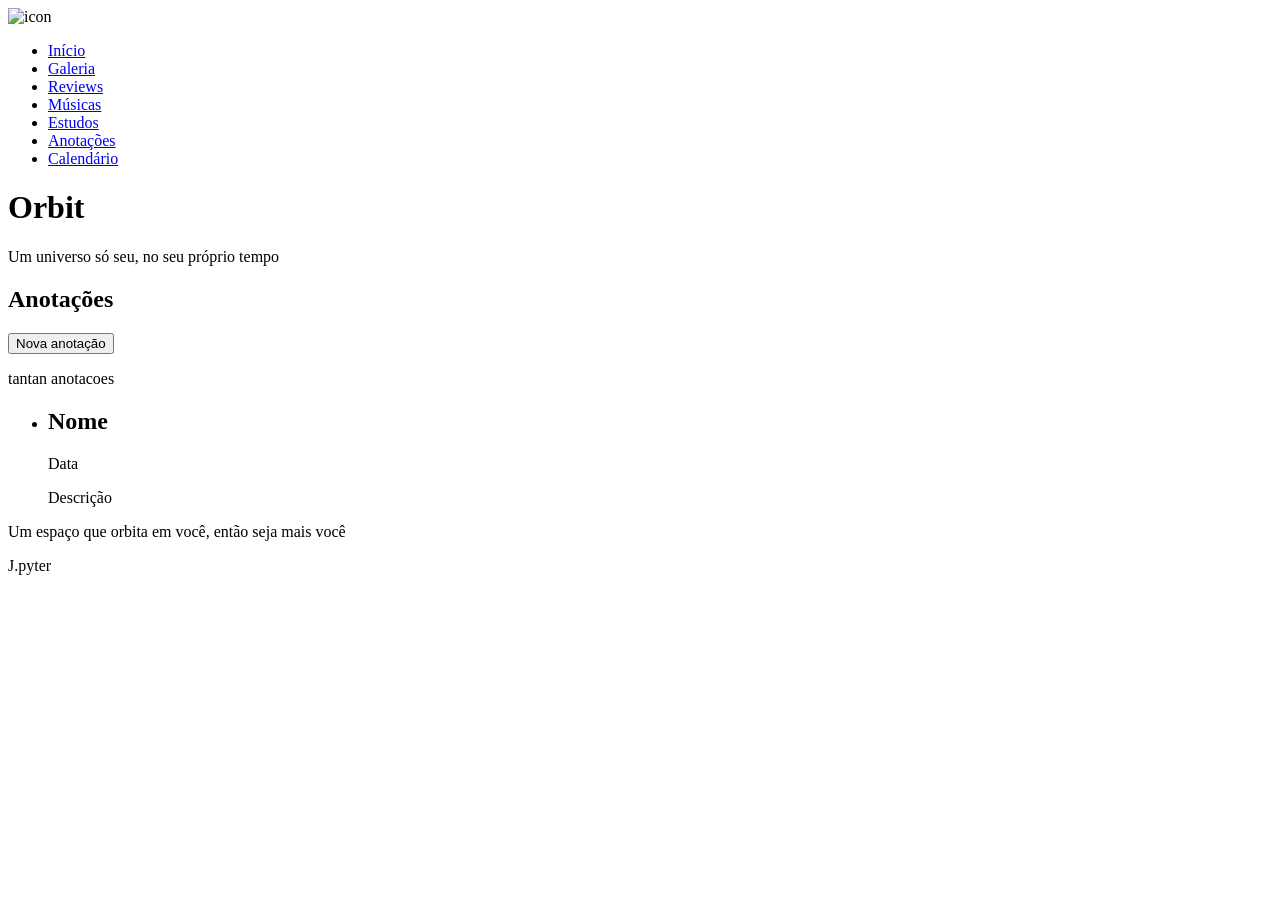
==== anotacoes.html @ dffd22e0 "chore: adiciona estrutura inicial do Orbit" ====
<!DOCTYPE html>
<html lang="pt-BR">
<head>
  <meta charset="utf-8">
  <meta name="viewport" content="width=device-width, initial-scale=1">
  <title>Anotações · Jpyter</title>
  <link rel="stylesheet" href="css/style.css">
</head>
<body>
  <header class="cabecalho">
      <nav class="navegacao">
          <img src="..." alt="icon">
          <ul>
            <li><a href="home.html">Início</a></li>
            <li><a href="galeria.html">Galeria</a></li>
            <li><a href="reviews.html">Reviews</a></li>
            <li><a href="musicas.html">Músicas</a></li>
            <li><a href="estudos.html">Estudos</a></li>
            <li><a href="anotacoes.html">Anotações</a></li>
            <li><a href="calendario.html">Calendário</a></li>
          </ul>    
      </nav>
      <h1>Orbit</h1>
      <p>Um universo só seu, no seu próprio tempo</p>
  </header>

  <main>
    <section id="reviews">
      <h2>Anotações</h2>
      <button type="submit" class="nova-anotacao">Nova anotação</button>
      <p>tantan anotacoes</p>
      <ul>
        <li>
          <article>
            <h2>Nome</h2>
            <time datetime="">Data</time>
            <p>Descrição</p>
          </article>
        </li>
      </ul>
    </section>
  </main>

  <!-- Nova Anotação -->
   <div class="modal" id="modal-anotacao" hidden>
    <header class="modal-cabecalho">
        <h2>Adicione uma nova anotação</h2>
        <button
            type="submit"
            class="modal-fechar"
            aria-label="Fechar janela"
            data-fechar-modal="modal-foto"
        >
          &times;
        </button>
      </header>

      <form action="" method="post" id="form-anotacao">
        <p>
          <label for="n-anotacao">Titulo:</label>
          <input type="text" name="n-anotacao" id="n-anotacao">
        </p>
        <p>
          <label for="descricao">Descricao</label>
          <input type="text" id="descricao" name="descricao">
          <input type="file" name="arquivo" id="arquivo">
        </p>
        <button type="submit"> Adicionar nova anotacao</button>
      </form>
  </div>

  <footer>
      <p>Um espaço que orbita em você, então seja mais você</p>
      <p>J.pyter</p>
  </footer>

</body>
</html>
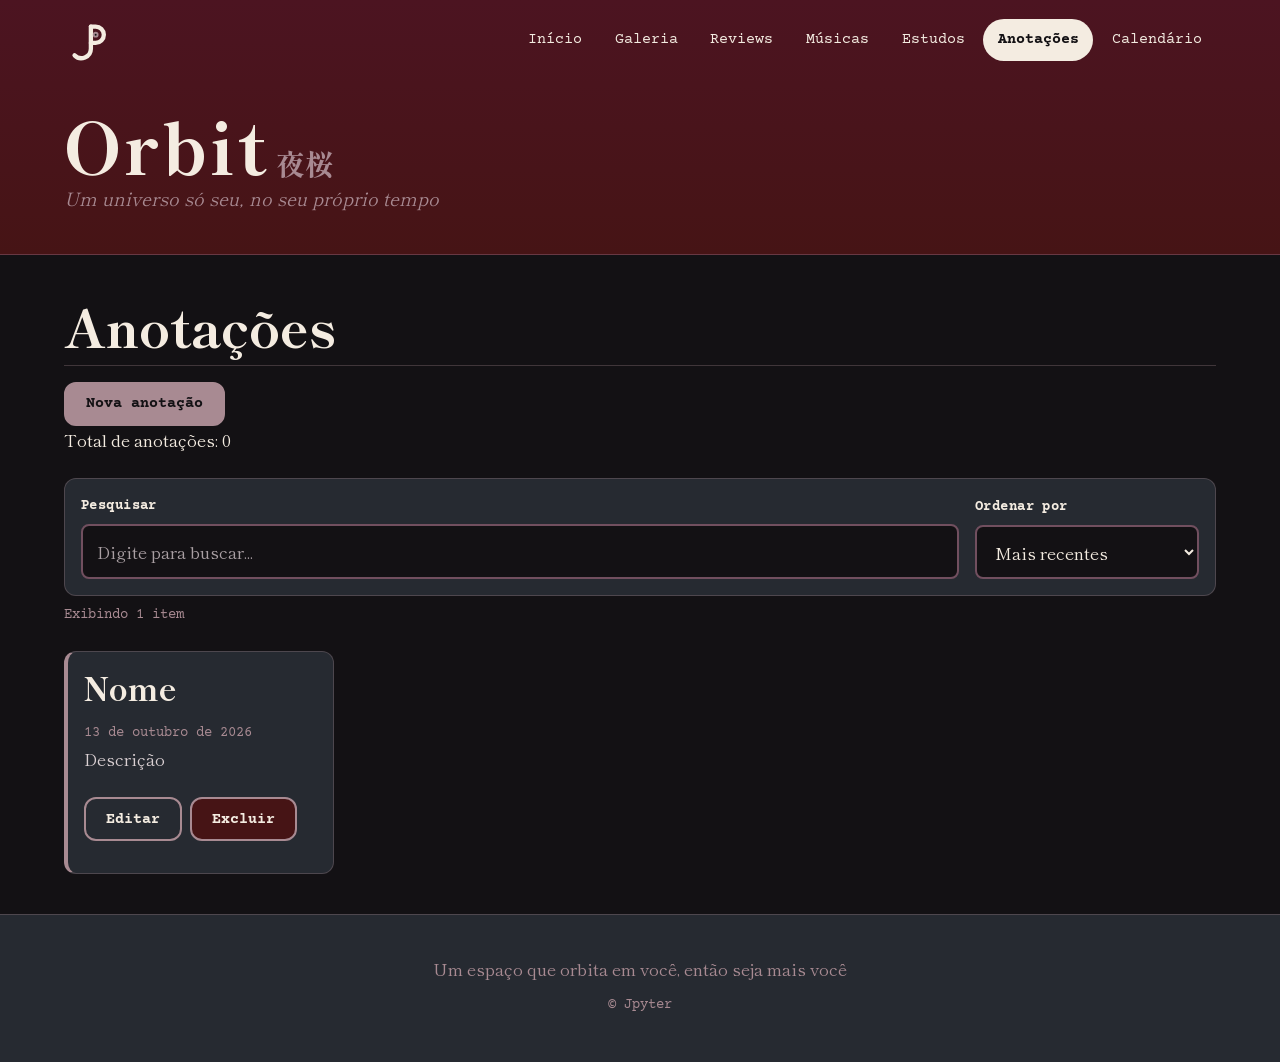
==== commit 1ba79fdd: "feat: adiciona nova etapa" ====
--- a/anotacoes.html
+++ b/anotacoes.html
@@ -1,78 +1,97 @@
 <!DOCTYPE html>
 <html lang="pt-BR">
 <head>
-  <meta charset="utf-8">
-  <meta name="viewport" content="width=device-width, initial-scale=1">
-  <title>Anotações · Jpyter</title>
-  <link rel="stylesheet" href="css/style.css">
+  <meta charset="UTF-8">
+  <meta name="viewport" content="width=device-width, initial-scale=1.0">
+  <title>Anotações · Orbit</title>
+  <link rel="stylesheet" href="assets/css/style.css">
+  <script src="js/main.js" defer></script>
 </head>
 <body>
+  <a class="skip-link" href="#conteudo">Pular para o conteúdo</a>
+
   <header class="cabecalho">
-      <nav class="navegacao">
-          <img src="..." alt="icon">
-          <ul>
-            <li><a href="home.html">Início</a></li>
-            <li><a href="galeria.html">Galeria</a></li>
-            <li><a href="reviews.html">Reviews</a></li>
-            <li><a href="musicas.html">Músicas</a></li>
-            <li><a href="estudos.html">Estudos</a></li>
-            <li><a href="anotacoes.html">Anotações</a></li>
-            <li><a href="calendario.html">Calendário</a></li>
-          </ul>    
-      </nav>
-      <h1>Orbit</h1>
-      <p>Um universo só seu, no seu próprio tempo</p>
+    <nav class="navegacao" aria-label="Principal">
+      <a class="logo" href="home.html">
+        <img src="assets/img/logo.svg" alt="Orbit - página inicial">
+      </a>
+      <button type="button" class="menu-toggle" aria-expanded="false" aria-controls="menu-principal">Menu</button>
+      <ul id="menu-principal">
+        <li><a href="home.html">Início</a></li>
+        <li><a href="galeria.html">Galeria</a></li>
+        <li><a href="reviews.html">Reviews</a></li>
+        <li><a href="musicas.html">Músicas</a></li>
+        <li><a href="estudos.html">Estudos</a></li>
+        <li><a href="anotacoes.html" aria-current="page">Anotações</a></li>
+        <li><a href="calendario.html">Calendário</a></li>
+      </ul>
+    </nav>
+    <p class="titulo-site">Orbit</p>
+    <p class="slogan">Um universo só seu, no seu próprio tempo</p>
   </header>
 
-  <main>
-    <section id="reviews">
-      <h2>Anotações</h2>
-      <button type="submit" class="nova-anotacao">Nova anotação</button>
-      <p>tantan anotacoes</p>
+  <main id="conteudo">
+    <section id="anotacoes" aria-labelledby="titulo-anotacoes">
+      <h1 id="titulo-anotacoes">Anotações</h1>
+      <button type="button" class="nova-anotacao" data-abrir-modal="modal-anotacao">Nova anotação</button>
+      <p>Total de anotações: <span id="total-anotacoes">0</span></p>
+
+
+      <form class="barra-ferramentas" role="search" aria-label="Pesquisar e ordenar anotações">
+        <div class="campo campo-busca">
+          <label for="busca-anotacoes">Pesquisar</label>
+          <input type="search" id="busca-anotacoes" name="busca" placeholder="Digite para buscar...">
+        </div>
+        <div class="campo">
+          <label for="ordem-anotacoes">Ordenar por</label>
+          <select id="ordem-anotacoes" name="ordem"><option>Mais recentes</option><option>Mais antigas</option><option>Título (A–Z)</option></select>
+        </div>
+      </form>
+      <p class="resultado" role="status">Exibindo 1 item</p>
+      <p class="mensagem mensagem-vazio" hidden>Nenhum resultado encontrado. Tente outro termo de busca.</p>
+
       <ul>
+        <!-- repita o <li> para cada anotação -->
         <li>
           <article>
             <h2>Nome</h2>
-            <time datetime="">Data</time>
+            <time datetime="2026-10-13">13 de outubro de 2026</time>
             <p>Descrição</p>
+            <div class="acoes">
+              <button type="button" class="btn-secundario">Editar</button>
+              <button type="button" class="btn-perigo">Excluir</button>
+            </div>
           </article>
         </li>
       </ul>
     </section>
   </main>
 
-  <!-- Nova Anotação -->
-   <div class="modal" id="modal-anotacao" hidden>
+  <dialog class="modal" id="modal-anotacao" aria-labelledby="titulo-modal-anotacao">
     <header class="modal-cabecalho">
-        <h2>Adicione uma nova anotação</h2>
-        <button
-            type="submit"
-            class="modal-fechar"
-            aria-label="Fechar janela"
-            data-fechar-modal="modal-foto"
-        >
-          &times;
-        </button>
-      </header>
+      <h2 id="titulo-modal-anotacao">Adicione uma nova anotação</h2>
+      <button type="button" class="modal-fechar" aria-label="Fechar janela" data-fechar-modal="modal-anotacao">&times;</button>
+    </header>
+    <form id="form-anotacao" method="post" enctype="multipart/form-data">
+      <div class="campo">
+        <label for="n-anotacao">Título</label>
+        <input type="text" id="n-anotacao" name="titulo" required>
+      </div>
+      <div class="campo">
+        <label for="descricao-anotacao">Descrição</label>
+        <textarea id="descricao-anotacao" name="descricao" rows="5"></textarea>
+      </div>
+      <div class="campo">
+        <label for="arquivo">Anexar arquivo</label>
+        <input type="file" id="arquivo" name="arquivo">
+      </div>
+      <button type="submit">Adicionar anotação</button>
+    </form>
+  </dialog>
 
-      <form action="" method="post" id="form-anotacao">
-        <p>
-          <label for="n-anotacao">Titulo:</label>
-          <input type="text" name="n-anotacao" id="n-anotacao">
-        </p>
-        <p>
-          <label for="descricao">Descricao</label>
-          <input type="text" id="descricao" name="descricao">
-          <input type="file" name="arquivo" id="arquivo">
-        </p>
-        <button type="submit"> Adicionar nova anotacao</button>
-      </form>
-  </div>
-
-  <footer>
-      <p>Um espaço que orbita em você, então seja mais você</p>
-      <p>J.pyter</p>
+  <footer class="rodape">
+    <p>Um espaço que orbita em você, então seja mais você</p>
+    <p><small>&copy; Jpyter</small></p>
   </footer>
-
 </body>
 </html>
--- a/assets/css/style.css
+++ b/assets/css/style.css
@@ -0,0 +1,443 @@
+/* ==========================================================
+   Orbit · estilos do Jpyter — Etapa 2 (夜桜 · Brand Book Vol. 01)
+   Índice: 1 Tokens · 2 Reset/base · 3 Layout · 4 Cabeçalho/nav
+   5 Componentes · 6 Formulários · 7 Páginas · 8 Modais
+   9 Estados/mensagens · 10 Media Queries
+   ========================================================== */
+@import url("https://fonts.googleapis.com/css2?family=Courier+Prime:wght@400;700&family=Shippori+Mincho:wght@400;600;800&display=swap");
+
+/* 1. TOKENS ------------------------------------------------ */
+:root {
+  --noite: #131114;   --sangue: #4c1421;  --sakura: #a88a92;
+  --washi: #f4ece1;   --ameixa: #714f5f;  --laca: #461415;
+  --sumi: #262a31;    --ambar: #80501a;   --musgo: #606443;
+  --linha: rgb(168 138 146 / 0.3);
+
+  --fonte-texto: "Shippori Mincho", "Hiragino Mincho ProN", Georgia, serif;
+  --fonte-mono: "Courier Prime", "Courier New", monospace;
+
+  --espaco-1: 0.5rem;  --espaco-2: 1rem;
+  --espaco-3: 1.5rem;  --espaco-4: 2.5rem;
+  --raio: 0.75rem;
+  --largura-max: 72rem;
+}
+
+/* 2. RESET / BASE ------------------------------------------ */
+*, *::before, *::after { box-sizing: border-box; }
+
+body {
+  margin: 0;
+  min-height: 100vh;
+  display: grid;
+  grid-template-rows: auto 1fr auto;   /* rodapé sempre no fim */
+  background: var(--noite);
+  color: var(--washi);
+  font-family: var(--fonte-texto);
+  font-size: 1.0625rem;
+  line-height: 1.65;
+}
+img { display: block; max-width: 100%; height: auto; }
+h1, h2, h3 { font-weight: 800; line-height: 1.2; margin: 0 0 var(--espaco-2); }
+h1 { font-size: clamp(2rem, 5vw, 3.25rem); }
+h2 { font-size: clamp(1.4rem, 3vw, 2rem); color: var(--washi); }
+h3 { font-size: 1.25rem; font-weight: 600; }
+p { margin: 0 0 var(--espaco-2); }
+ul, ol { margin: 0; padding: 0; }
+a { color: var(--sakura); text-underline-offset: 0.25em; }
+a:hover { color: var(--washi); }
+small, time, caption, th, .resultado, .ajuda, label { font-family: var(--fonte-mono); }
+time, small { font-size: 0.875rem; color: var(--sakura); }
+
+.visually-hidden {
+  position: absolute; width: 1px; height: 1px; margin: -1px; padding: 0;
+  overflow: hidden; clip: rect(0 0 0 0); white-space: nowrap; border: 0;
+}
+.skip-link {
+  position: absolute; left: var(--espaco-2); top: -4rem; z-index: 100;
+  padding: var(--espaco-1) var(--espaco-2);
+  background: var(--washi); color: var(--noite); font-weight: 600;
+}
+.skip-link:focus { top: var(--espaco-1); }
+
+/* Foco visível em todos os controles */
+:focus-visible { outline: 3px solid var(--washi); outline-offset: 3px; }
+
+/* 3. LAYOUT ------------------------------------------------ */
+main {
+  width: min(100% - 2rem, var(--largura-max));
+  margin-inline: auto;
+  padding-block: var(--espaco-4);
+}
+main > section > h1 { padding-bottom: var(--espaco-1); border-bottom: 1px solid var(--linha); }
+
+/* Grades de cartões (Grid auto-responsivo) */
+#reviews > ul, #anotacoes > ul, .estudos > ul, .albuns ul,
+.albuns-musica ul, .proximos-eventos ul {
+  list-style: none;
+  display: grid;
+  grid-template-columns: repeat(auto-fill, minmax(min(100%, 16rem), 1fr));
+  gap: var(--espaco-3);
+  margin-top: var(--espaco-3);
+}
+.photos ul {
+  list-style: none;
+  display: grid;
+  grid-template-columns: repeat(auto-fill, minmax(min(100%, 12rem), 1fr));
+  gap: var(--espaco-2);
+}
+main section section { margin-top: var(--espaco-4); }
+
+/* 4. CABEÇALHO E NAVEGAÇÃO --------------------------------- */
+.cabecalho {
+  background: linear-gradient(180deg, var(--sangue), var(--laca));
+  border-bottom: 1px solid var(--linha);
+}
+.navegacao {
+  width: min(100% - 2rem, var(--largura-max));
+  margin-inline: auto;
+  display: flex;
+  align-items: center;
+  justify-content: space-between;
+  gap: var(--espaco-2);
+  padding-block: var(--espaco-2);
+  position: relative;
+}
+.logo img { width: 3rem; height: 3rem; }
+
+#menu-principal {
+  list-style: none;
+  display: flex;
+  flex-wrap: wrap;
+  gap: 0.25rem;
+}
+#menu-principal a {
+  display: block;
+  padding: 0.5rem 0.9rem;
+  border-radius: 999px;
+  color: var(--washi);
+  font-family: var(--fonte-mono);
+  font-size: 0.95rem;
+  text-decoration: none;
+  transition: background-color 0.2s;
+}
+#menu-principal a:hover { background: rgb(244 236 225 / 0.12); }
+#menu-principal a[aria-current="page"] { background: var(--washi); color: var(--noite); font-weight: 700; }
+.menu-toggle { display: none; }
+
+.titulo-site, .slogan {
+  width: min(100% - 2rem, var(--largura-max));
+  margin-inline: auto;
+}
+.titulo-site {
+  margin-block: var(--espaco-3) 0;
+  font-size: clamp(2.5rem, 8vw, 4.5rem);
+  font-weight: 800;
+  line-height: 1.1;
+  letter-spacing: 0.04em;
+}
+.slogan { margin-block: 0 var(--espaco-4); color: var(--sakura); font-size: 1.15rem; font-style: italic; }
+.titulo-site::after { content: " 夜桜"; font-size: 0.4em; color: var(--sakura); letter-spacing: 0; }
+
+/* 5. COMPONENTES ------------------------------------------- */
+/* Botões */
+button {
+  font-family: var(--fonte-mono);
+  font-size: 0.95rem;
+  font-weight: 700;
+  padding: 0.65rem 1.25rem;
+  min-height: 2.75rem;       
+  border: 2px solid var(--sakura);
+  border-radius: var(--raio);
+  background: var(--sakura);
+  color: var(--noite);
+  cursor: pointer;
+  transition: background-color 0.2s, color 0.2s, transform 0.1s;
+}
+button:hover { background: var(--washi); border-color: var(--washi); }
+button:active { transform: translateY(1px); }
+button:disabled, button[aria-disabled="true"] { opacity: 0.45; cursor: not-allowed; }
+.btn-secundario, .filtros button { background: transparent; color: var(--washi); }
+.btn-secundario:hover, .filtros button:hover { background: rgb(244 236 225 / 0.14); color: var(--washi); border-color: var(--washi); }
+.btn-perigo { background: var(--laca); color: var(--washi); border-color: var(--sakura); }
+.btn-perigo:hover { background: #7a1f2c; color: var(--washi); border-color: var(--washi); }
+.filtros { display: flex; flex-wrap: wrap; gap: var(--espaco-1); margin-block: var(--espaco-2); }
+.filtros button { border-radius: 999px; padding-block: 0.45rem; }
+.filtros button[aria-pressed="true"] { background: var(--washi); color: var(--noite); border-color: var(--washi); }
+
+.acoes { display: flex; flex-wrap: wrap; gap: var(--espaco-1); margin-block: var(--espaco-2); }
+
+/* Cartões */
+article {
+  display: flex;
+  flex-direction: column;
+  height: 100%;
+  padding: var(--espaco-2);
+  background: var(--sumi);
+  border: 1px solid var(--linha);
+  border-radius: var(--raio);
+  transition: border-color 0.2s, transform 0.2s;
+}
+article:hover { border-color: var(--sakura); transform: translateY(-3px); }
+article > img, article > a > img { border-radius: 0.5rem; margin-bottom: var(--espaco-2); aspect-ratio: 4 / 3; object-fit: cover; width: 100%; }
+article p { color: #d9cfd2; }
+article .acoes { margin-top: auto; padding-top: var(--espaco-1); }
+article > button { align-self: flex-start; margin-bottom: var(--espaco-1); }
+article > a { text-decoration: none; color: var(--washi); }
+article > a:hover h3 { text-decoration: underline; text-decoration-color: var(--sakura); }
+.albuns article { padding: 0; }
+.albuns article > a { padding: var(--espaco-2) var(--espaco-2) 0; }
+.albuns article > .acoes { padding: 0 var(--espaco-2) var(--espaco-2); }
+
+/* Pesquisa e ordenação (Flexbox) */
+.barra-ferramentas {
+  display: flex;
+  flex-wrap: wrap;
+  align-items: flex-end;
+  gap: var(--espaco-2);
+  margin-top: var(--espaco-3);
+  padding: var(--espaco-2);
+  background: var(--sumi);
+  border: 1px solid var(--linha);
+  border-radius: var(--raio);
+}
+.campo-busca { flex: 1 1 16rem; }
+.barra-ferramentas .campo:not(.campo-busca) { flex: 0 1 14rem; }
+.resultado { margin: var(--espaco-1) 0 0; font-size: 0.875rem; color: var(--sakura); }
+
+data { font-family: var(--fonte-mono); color: var(--washi); }
+.voltar { display: inline-block; margin-bottom: var(--espaco-3); font-family: var(--fonte-mono); }
+
+/* 6. FORMULÁRIOS ------------------------------------------- */
+form { display: grid; gap: var(--espaco-2); }
+.campo { display: flex; flex-direction: column; gap: 0.35rem; }
+label { font-size: 0.9rem; font-weight: 700; color: var(--washi); letter-spacing: 0.03em; }
+input, select, textarea {
+  width: 100%;
+  font: inherit;
+  padding: 0.7rem 0.9rem;
+  min-height: 2.75rem;
+  background: var(--noite);
+  color: var(--washi);
+  border: 2px solid var(--ameixa);
+  border-radius: 0.5rem;
+  transition: border-color 0.2s;
+}
+textarea { resize: vertical; min-height: 6rem; }
+input::placeholder { color: #a99fa3; }
+input:hover, select:hover, textarea:hover { border-color: var(--sakura); }
+input:focus, select:focus, textarea:focus { border-color: var(--washi); outline: 3px solid var(--sakura); outline-offset: 1px; }
+input:user-invalid, textarea:user-invalid { border-color: #e0818f; }
+input:disabled { opacity: 0.5; cursor: not-allowed; }
+input[type="file"] { padding: 0.5rem; cursor: pointer; }
+input[type="file"]::file-selector-button {
+  margin-right: 0.75rem; padding: 0.4rem 0.8rem; border: 0; border-radius: 0.35rem;
+  background: var(--sakura); color: var(--noite); font-family: var(--fonte-mono); font-weight: 700; cursor: pointer;
+}
+input[type="color"] { padding: 0.25rem; max-width: 5rem; cursor: pointer; }
+input[type="number"] { max-width: 8rem; }
+.ajuda { margin: 0; font-size: 0.8rem; color: var(--sakura); }
+form > button[type="submit"], #form-publicacao button { justify-self: start; }
+#form-publicacao { margin-top: var(--espaco-3); }
+
+/* 7. PÁGINAS ----------------------------------------------- */
+/* index: entrar / cadastrar lado a lado */
+body:has(.login) { grid-template-rows: 1fr; }
+body:has(.login) main {
+  display: grid;
+  grid-template-columns: repeat(2, 1fr);
+  gap: var(--espaco-4);
+  align-items: start;
+  align-content: center;
+}
+.login, .cadastro {
+  padding: var(--espaco-4);
+  background: var(--sumi);
+  border: 1px solid var(--linha);
+  border-radius: 1rem;
+}
+.cadastro { background: var(--sangue); }
+.formulario p { margin: var(--espaco-2) 0 0; }
+.cadastro a { color: var(--washi); }
+
+/* home */
+.principal { display: grid; gap: var(--espaco-4); }
+.card-content {
+  padding: var(--espaco-4);
+  background: var(--sumi);
+  border: 1px solid var(--linha);
+  border-radius: 1rem;
+  max-width: 50rem;
+}
+.carousel { display: flex; align-items: center; gap: var(--espaco-1); }
+.carousel-lista {
+  list-style: none;
+  display: flex;
+  gap: var(--espaco-2);
+  flex: 1;
+  min-width: 0;                       /* só o carrossel rola, não a página */
+  overflow-x: auto;
+  scroll-snap-type: x mandatory;
+  padding-bottom: var(--espaco-1);
+}
+.carousel .card {
+  flex: 0 0 min(70%, 14rem);
+  scroll-snap-align: start;
+  display: flex; flex-direction: column; gap: var(--espaco-1);
+  padding: var(--espaco-1);
+  background: var(--sumi); border: 1px solid var(--linha); border-radius: var(--raio);
+  transition: border-color 0.2s;
+}
+.carousel .card:hover, .carousel .card:focus-within { border-color: var(--sakura); }
+.carousel .card img { border-radius: 0.5rem; aspect-ratio: 4 / 3; object-fit: cover; }
+.carousel .card a { font-weight: 800; font-size: 1.1rem; text-decoration: none; color: var(--washi); padding: 0.25rem; }
+.carousel-anterior, .carousel-proximo { flex: none; width: 2.75rem; padding: 0; border-radius: 50%; font-size: 1.5rem; line-height: 1; }
+
+/* galeria */
+.photos li { border-radius: 0.5rem; overflow: hidden; }
+.photos img { width: 100%; aspect-ratio: 1; object-fit: cover; }
+.photos li > button { display: block; width: 100%; padding: 0; min-height: 0; border: 2px solid transparent; background: none; border-radius: 0.5rem; overflow: hidden; }
+.photos li > button:hover { border-color: var(--sakura); background: none; }
+.banner-album, .banner-musica {
+  padding: var(--espaco-4);
+  background: linear-gradient(135deg, var(--sangue), var(--ameixa));
+  border-radius: 1rem;
+}
+.banner-album { margin-bottom: var(--espaco-4); }
+.banner-album p { max-width: 60ch; }
+
+/* músicas */
+.banner-musica ol { padding-left: 1.75rem; font-size: 1.15rem; }
+.banner-musica li::marker { font-family: var(--fonte-mono); }
+
+/* estudos */
+.list-documentos ol, .list-musica ol { padding-left: 1.5rem; display: grid; gap: var(--espaco-2); }
+.list-documentos article { height: auto; }
+.conteudo-modulo, .modal-conteudo { display: grid; gap: var(--espaco-2); }
+
+/* anotações */
+#anotacoes article { border-left: 4px solid var(--sakura); }
+#anotacoes article:nth-child(even) { border-left-color: var(--ambar); }
+
+/* calendário */
+#card-eventos { overflow-x: auto; }
+table { width: 100%; min-width: 38rem; border-collapse: separate; border-spacing: 4px; table-layout: fixed; }
+caption { padding: var(--espaco-1) 0; text-align: left; font-size: 1.1rem; font-weight: 700; color: var(--sakura); }
+th { padding: 0.5rem; font-size: 0.85rem; text-transform: uppercase; letter-spacing: 0.08em; color: var(--sakura); border-bottom: 1px solid var(--linha); }
+td { height: 6rem; padding: 0.4rem; vertical-align: top; background: var(--sumi); border-radius: 0.4rem; border: 1px solid transparent; transition: border-color 0.2s; }
+td:hover { border-color: var(--sakura); }
+td.fora { background: transparent; }
+td.hoje { border-color: var(--washi); background: var(--sangue); }
+.dia { display: block; font-family: var(--fonte-mono); font-weight: 700; margin-bottom: 0.25rem; }
+.evento { display: block; padding: 0.15rem 0.4rem; border-radius: 0.3rem; background: var(--cor-evento, var(--ambar)); color: var(--washi); font-size: 0.75rem; line-height: 1.3; }
+.proximos-eventos article { border-left: 4px solid var(--ambar); }
+
+/* rodapé */
+.rodape { padding: var(--espaco-4) 1rem; text-align: center; background: var(--sumi); border-top: 1px solid var(--linha); }
+.rodape p { margin: 0 0 0.25rem; color: var(--sakura); }
+
+/* 8. MODAIS ------------------------------------------------ */
+.modal {
+  width: min(100% - 2rem, 34rem);
+  max-height: 90vh;
+  padding: var(--espaco-3);
+  background: var(--sumi);
+  color: var(--washi);
+  border: 1px solid var(--sakura);
+  border-radius: 1rem;
+  box-shadow: 0 1.5rem 4rem rgb(0 0 0 / 0.6);
+}
+.modal::backdrop { background: rgb(19 17 20 / 0.8); backdrop-filter: blur(3px); }
+.modal-cabecalho {
+  display: grid;
+  grid-template-columns: 1fr auto;
+  align-items: start;
+  gap: 0 var(--espaco-2);
+  margin-bottom: var(--espaco-2);
+  padding-bottom: var(--espaco-2);
+  border-bottom: 1px solid var(--linha);
+}
+.modal-cabecalho h2 { font-size: 1.5rem; margin: 0; }
+.modal-cabecalho p { grid-column: 1; margin: 0.25rem 0 0; color: var(--sakura); }
+.modal-fechar, .modal-voltar, .modal-config {
+  width: 2.75rem; padding: 0; font-size: 1.4rem; line-height: 1;
+  background: transparent; color: var(--washi); border-color: var(--linha);
+}
+.modal-fechar { grid-column: 2; grid-row: 1; }
+.modal-cabecalho:has(.modal-voltar) { grid-template-columns: auto 1fr; }
+.modal-cabecalho:has(.modal-config) { grid-template-columns: 1fr auto auto; }
+.modal-config { grid-column: 2; grid-row: 1; }
+.modal-cabecalho:has(.modal-config) .modal-fechar { grid-column: 3; }
+.modal-fechar:hover, .modal-voltar:hover, .modal-config:hover { background: rgb(244 236 225 / 0.14); color: var(--washi); }
+
+/* 9. ESTADOS E MENSAGENS ----------------------------------- */
+.mensagem { padding: 0.75rem 1rem; border-radius: 0.5rem; border: 1px solid; border-left-width: 6px; font-size: 0.95rem; }
+.mensagem[hidden] { display: none; }
+.mensagem-sucesso { background: #2a3020; border-color: #9aa670; color: #e7efd0; }
+.mensagem-erro    { background: #3a1419; border-color: #e0818f; color: #ffe3e7; }
+.mensagem-info    { background: var(--sumi); border-color: var(--sakura); color: var(--washi); }
+.mensagem-vazio   { margin-top: var(--espaco-2); background: var(--sumi); border-style: dashed; border-color: var(--sakura); text-align: center; padding: var(--espaco-3); }
+@media (prefers-reduced-motion: reduce) { * { transition: none !important; } }
+
+/* 10. MEDIA QUERIES ---------------------------------------- */
+/* Tablet e abaixo: menu recolhível, colunas empilhadas */
+@media (max-width: 48rem) {
+  .menu-toggle { display: inline-flex; align-items: center; background: transparent; color: var(--washi); border-color: var(--washi); }
+  #menu-principal {
+    display: none;
+    position: absolute; top: 100%; left: 0; right: 0; z-index: 20;
+    flex-direction: column;
+    padding: var(--espaco-1);
+    background: var(--laca);
+    border: 1px solid var(--linha);
+    border-radius: var(--raio);
+  }
+  .menu-toggle[aria-expanded="true"] + #menu-principal { display: flex; }
+  #menu-principal a { padding: 0.8rem 1rem; border-radius: 0.5rem; }
+  body:has(.login) main { grid-template-columns: 1fr; }
+  .login, .cadastro, .card-content, .banner-album, .banner-musica { padding: var(--espaco-3); }
+  .carousel-anterior, .carousel-proximo { display: none; }
+  .barra-ferramentas .campo, .barra-ferramentas .campo:not(.campo-busca) { flex: 1 1 100%; }
+  .acoes button, main > section > button { flex: 1 1 auto; }
+  .modal { padding: var(--espaco-2); }
+}
+/* Celular pequeno */
+@media (max-width: 30rem) {
+  body { font-size: 1rem; }
+  main { padding-block: var(--espaco-3); }
+}
+/* Telas grandes */
+@media (min-width: 90rem) {
+  :root { --largura-max: 80rem; }
+  body { font-size: 1.125rem; }
+}
+
+/* 11. REVIEWS · Etapa 3 -------------------------------------- */
+.lista-reviews {
+  list-style: none; padding: 0; margin-top: var(--espaco-3);
+  display: grid; gap: var(--espaco-2);
+  grid-template-columns: repeat(auto-fill, minmax(min(100%, 16rem), 1fr));
+}
+.lista-reviews article h2 { font-size: 1.2rem; color: var(--washi); }
+.lista-reviews article .acoes { margin-top: auto; }
+#feedback-review { margin-top: var(--espaco-2); }
+
+.busca-api { border: 1px solid var(--linha); border-radius: var(--raio); padding: var(--espaco-2); display: grid; gap: var(--espaco-1); min-width: 0; }
+.busca-api legend { padding-inline: 0.5rem; font-family: var(--fonte-mono); font-weight: 700; }
+.busca-api-linha { display: flex; gap: var(--espaco-1); }
+.busca-api-linha input { flex: 1 1 auto; min-width: 0; }
+.resultados-api { list-style: none; padding: 0; margin: 0; display: grid; gap: var(--espaco-1); max-height: 14rem; overflow-y: auto; }
+.item-api { display: flex; align-items: center; gap: var(--espaco-2); width: 100%; text-align: left; border-radius: 0.5rem; }
+.item-api img { width: 2.5rem; height: 3.5rem; object-fit: cover; border-radius: 0.25rem; flex: none; }
+.item-api span { display: grid; min-width: 0; }
+.item-api small { color: var(--sakura); }
+
+.previa-capa { display: flex; align-items: center; gap: var(--espaco-2); margin-top: var(--espaco-1); }
+.previa-capa img { width: 4rem; height: 5.5rem; object-fit: cover; border-radius: 0.375rem; }
+
+.modal-conteudo > img { max-height: 16rem; width: auto; margin-inline: auto; border-radius: 0.5rem; }
+.detalhes { display: grid; gap: 0.35rem; margin: 0; }
+.detalhes div { display: flex; flex-wrap: wrap; gap: 0.5rem; }
+.detalhes dt { font-family: var(--fonte-mono); color: var(--sakura); }
+.detalhes dt::after { content: ":"; }
+.detalhes dd { margin: 0; }
+[aria-invalid="true"] { border-color: #e0818f; }
